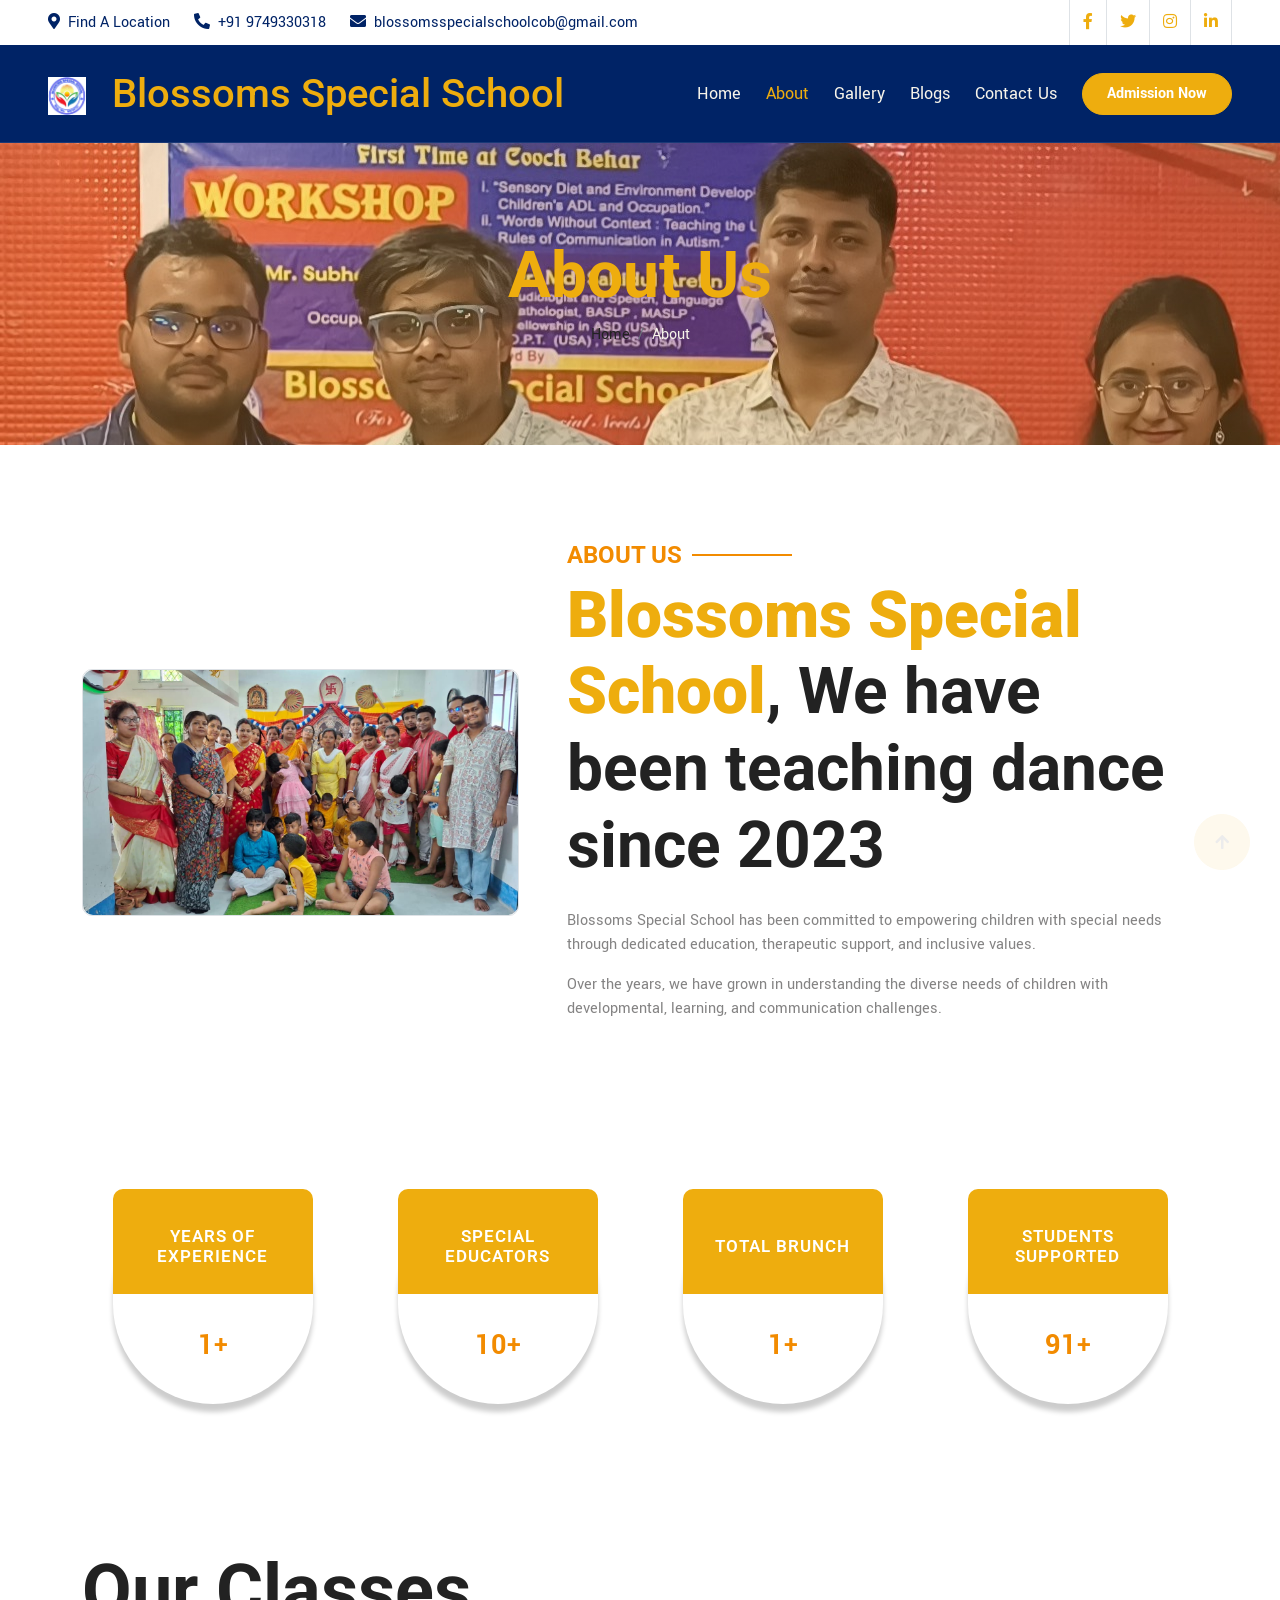
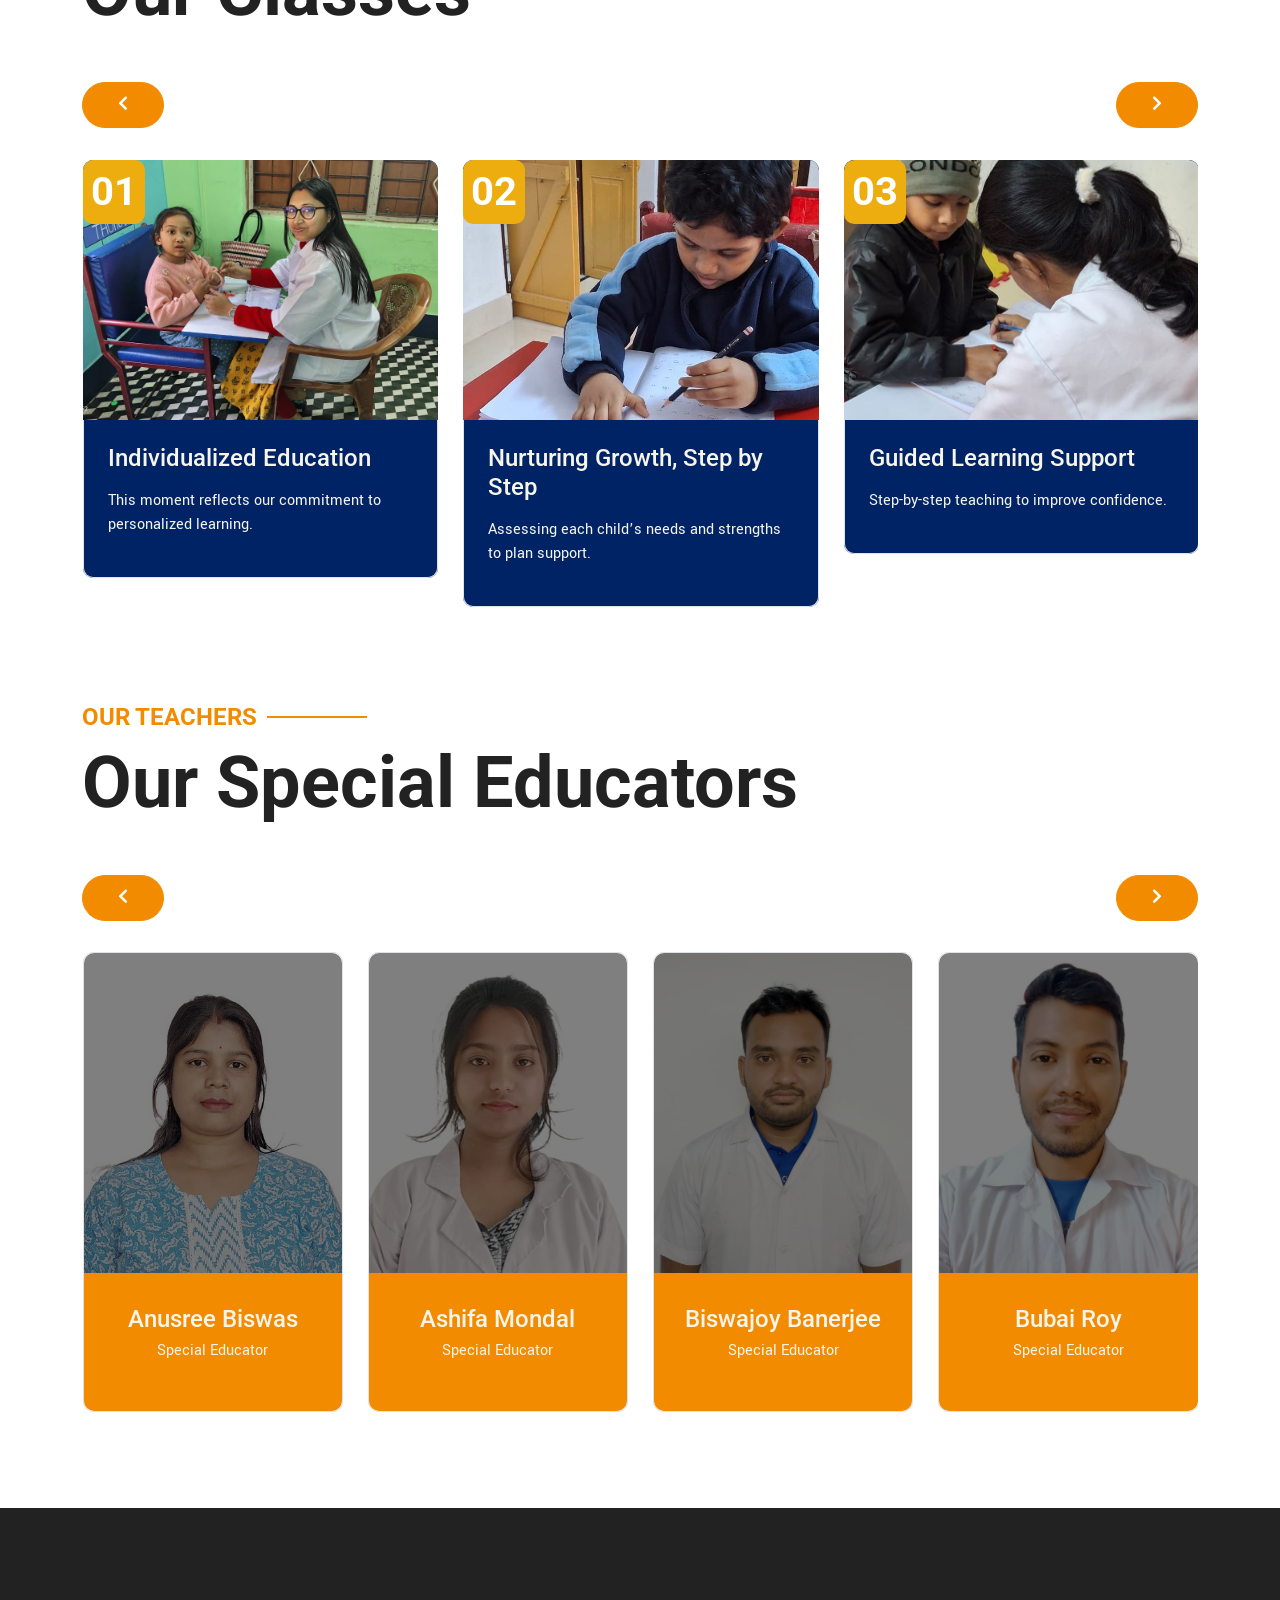
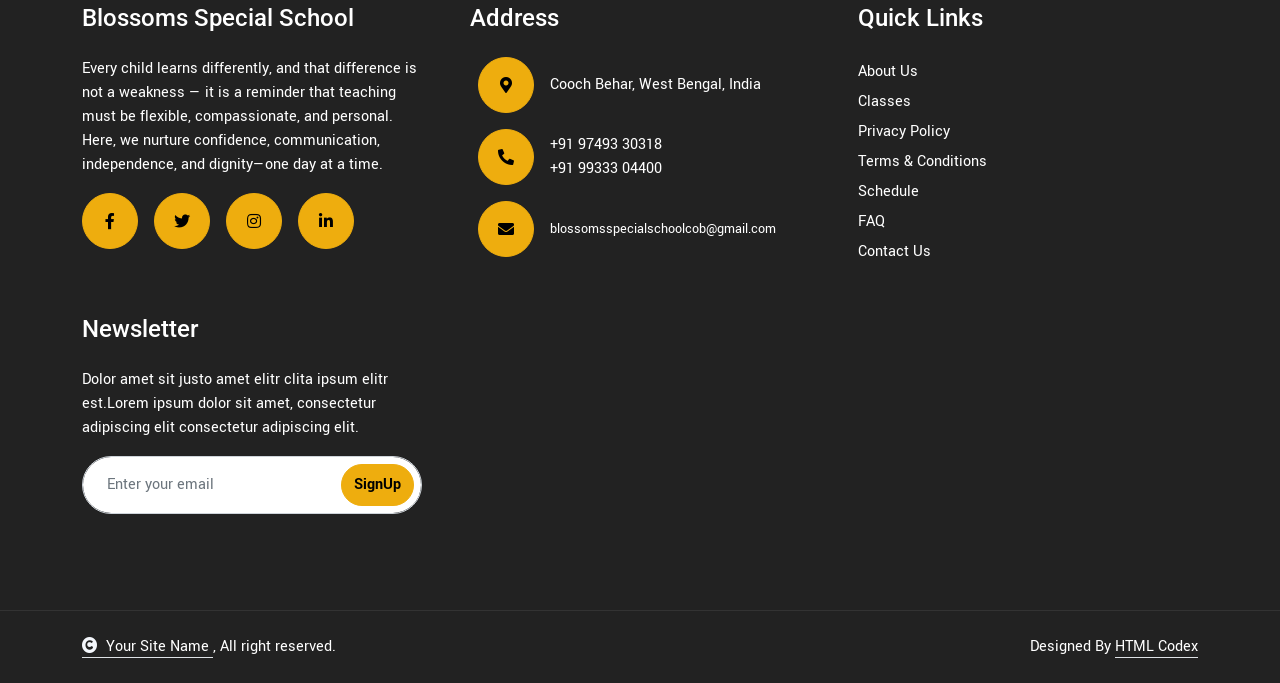
==== about.html @ 37777951 "dev" ====
<!DOCTYPE html>
<html lang="en">

    <head>
        <meta charset="utf-8">
        <title>Blossoms Special School</title>
        <link rel="shortcut icon" href="/img/logoBlosoms.jpeg" />
        <meta content="width=device-width, initial-scale=1.0" name="viewport">
        <meta content="" name="keywords">
        <meta content="" name="description">
        <link rel="preconnect" href="https://fonts.googleapis.com">
        <link rel="preconnect" href="https://fonts.gstatic.com" crossorigin>
        <link href="https://fonts.googleapis.com/css2?family=Roboto:wght@400;500;700&family=Yantramanav:wght@400;500;700&display=swap" rel="stylesheet"> 
        <link rel="stylesheet" href="https://use.fontawesome.com/releases/v5.15.4/css/all.css"/>
        <link href="https://cdn.jsdelivr.net/npm/bootstrap-icons@1.4.1/font/bootstrap-icons.css" rel="stylesheet">
        <link href="lib/animate/animate.min.css" rel="stylesheet">
        <link href="lib/owlcarousel/assets/owl.carousel.min.css" rel="stylesheet">
        <link href="lib/lightbox/css/lightbox.min.css" rel="stylesheet">
        <link href="css/bootstrap.min.css" rel="stylesheet">
        <link href="css/style.css" rel="stylesheet">
    </head>
    <body>


    <div id="site-header"></div>


    <!-- Header Start -->
    <div class="container-fluid bg-breadcrumb">
        <div class="container text-center py-5" style="max-width: 900px;">
            <h3 class="text-primary display-3 wow fadeInDown" data-wow-delay="0.1s">About Us</h3>
                <ol class="breadcrumb justify-content-center text-white mb-0 wow fadeInDown" data-wow-delay="0.3s">
                    <li class="breadcrumb-item"><a href="index.html" class="text-dark">Home</a></li>
                    <li class="breadcrumb-item active off-white-bg">About</li>
                </ol>    
            </div>
        </div>
    </div>
    <!-- Header End -->
	
    <div id="site-about"></div>
    <div id="site-footer"></div>
    <script src="https://ajax.googleapis.com/ajax/libs/jquery/3.6.4/jquery.min.js"></script>
    <script src="https://cdn.jsdelivr.net/npm/bootstrap@5.0.0/dist/js/bootstrap.bundle.min.js"></script>
    <script src="lib/wow/wow.min.js"></script>
    <script src="lib/easing/easing.min.js"></script>
    <script src="lib/waypoints/waypoints.min.js"></script>
    <script src="lib/counterup/counterup.min.js"></script>
    <script src="lib/owlcarousel/owl.carousel.min.js"></script>
    <script src="lib/lightbox/js/lightbox.min.js"></script>
    <script src="js/main.js"></script>
    <script src="js/layout.js"></script>
</body>

</html>
---- css/style.css ----
/*** Spinner Start ***/
/*** Spinner ***/
#spinner {
  opacity: 0;
  visibility: hidden;
  transition:
    opacity 0.5s ease-out,
    visibility 0s linear 0.5s;
  z-index: 99999;
}

#spinner.show {
  transition:
    opacity 0.5s ease-out,
    visibility 0s linear 0s;
  visibility: visible;
  opacity: 1;
}
/*** Spinner End ***/

.back-to-top {
  position: fixed;
  right: 30px;
  bottom: 30px;
  transition: 0.5s;
  z-index: 99;
}

/*** Button Start ***/
.btn {
  font-weight: 600;
  transition: 0.5s;
}

.btn-square {
  width: 32px;
  height: 32px;
}

.btn-sm-square {
  width: 34px;
  height: 34px;
}

.btn-md-square {
  width: 44px;
  height: 44px;
}

.btn-lg-square {
  width: 56px;
  height: 56px;
}

.btn-square,
.btn-sm-square,
.btn-md-square,
.btn-lg-square {
  padding: 0;
  display: flex;
  align-items: center;
  justify-content: center;
  font-weight: normal;
  border-radius: 50%;
}

.btn.btn-primary {
  box-shadow: inset 0 0 0 0 var(--bs-primary);
}

.btn.btn-primary:hover {
  box-shadow: inset 300px 0 0 0 var(--bs-light) !important;
  color: var(--bs-primary) !important;
}

.btn.btn-secondary {
  box-shadow: inset 0 0 0 0 var(--bs-primary);
}

.btn.btn-secondary:hover {
  box-shadow: inset 300px 0 0 0 var(--bs-primary);
  color: var(--bs-light) !important;
}

.btn-hover {
  transition: 0.5s;
}

.btn-hover:hover {
  color: var(--bs-secondary) !important;
}

/*** Sub Title Start ***/
.sub-title {
  position: relative;
  display: inline-block;
  text-transform: uppercase;
  color: var(--bs-primary);
}

.sub-title::before {
  content: "";
  width: 100px;
  position: absolute;
  top: 50%;
  right: 0;
  transform: translateY(-50%);
  margin-right: -110px;
  border: 1px solid var(--bs-secondary) !important;
}

/*** Topbar Start ***/
.fixed-top .container {
  transition: 0.5s;
}

.topbar {
  padding: 2px 10px 2px 20px;
  background: var(--bs-primary) !important;
}

.topbar a,
.topbar a i {
  transition: 0.5s;
}

.topbar a:hover,
.topbar a i:hover {
  color: var(--bs-secondary) !important;
}

@media (max-width: 576px) {
  .topbar {
    display: none;
  }
}
/*** Topbar End ***/

/*** Navbar ***/
.navbar-light .navbar-nav .nav-link {
  font-family: "Yantramanav", sans-serif;
  position: relative;
  margin-right: 25px;
  padding: 35px 0;
  /* color: var(--bs-dark) !important; */
  font-size: 18px;
  font-weight: 400;
  outline: none;
  transition: 0.5s;
}

.sticky-top.navbar-light .navbar-nav .nav-link {
  padding: 20px 0;
  color: var(--dark) !important;
  font-size: 18px !important;
}

.navbar-light .navbar-nav .nav-link:hover,
.navbar-light .navbar-nav .nav-link.active {
  color: var(--bs-primary) !important;
}

.navbar-light .navbar-brand img {
  max-height: 50px;
  transition: 0.5s;
}

.sticky-top.navbar-light .navbar-brand img {
  max-height: 45px;
}

.navbar .dropdown-toggle::after {
  border: none;
  content: "\f107";
  font-family: "Font Awesome 5 Free";
  font-weight: 600;
  vertical-align: middle;
  margin-left: 8px;
}

@media (min-width: 1200px) {
  .navbar .nav-item .dropdown-menu {
    display: block;
    visibility: hidden;
    top: 100%;
    transform: rotateX(-75deg);
    transform-origin: 0% 0%;
    border: 0;
    border-radius: 10px;
    transition: 0.5s;
    opacity: 0;
  }
}

.dropdown .dropdown-menu a:hover {
  background: var(--bs-primary);
  color: var(--bs-white);
}

.navbar .nav-item:hover .dropdown-menu {
  transform: rotateX(0deg);
  visibility: visible;
  background: var(--bs-light) !important;
  transition: 0.5s;
  opacity: 1;
}

@media (max-width: 991.98px) {
  .sticky-top.navbar-light {
    position: relative;
    background: var(--bs-white);
  }

  .navbar.navbar-expand-lg .navbar-toggler {
    padding: 10px 20px;
    border: 1px solid var(--bs-primary);
    color: var(--bs-primary);
  }

  .navbar-light .navbar-collapse {
    margin-top: 15px;
    border-top: 1px solid #dddddd;
  }

  .navbar-light .navbar-nav .nav-link,
  .sticky-top.navbar-light .navbar-nav .nav-link {
    padding: 10px 0;
    margin-left: 0;
    color: var(--bs-dark) !important;
  }

  .navbar-light .navbar-brand img {
    max-height: 45px;
  }
}

@media (min-width: 992px) {
  .navbar-light {
    position: absolute;
    width: 100%;
    top: 0;
    left: 0;
    border-bottom: 1px solid rgba(255, 255, 255, 0.1);
    z-index: 999;
  }

  .sticky-top.navbar-light {
    position: fixed;
    background: var(--bs-light) !important;
  }
  .navbar-light .navbar-nav .nav-link.nav-contact::before {
    display: none;
  }
}

/*** Carousel Hero Header Start ***/
.header-carousel {
  position: relative;
}

.header-carousel .owl-nav .owl-prev {
  position: absolute;
  width: 60px;
  height: 60px;
  top: 50%;
  left: 20px;
  transform: translateY(-50%);
  border-radius: 60px;
  background: var(--bs-primary);
  color: var(--bs-white);
  font-size: 26px;
  display: flex;
  align-items: center;
  justify-content: center;
  transition: 0.5s;
}

.header-carousel .owl-nav .owl-next {
  position: absolute;
  width: 60px;
  height: 60px;
  top: 50%;
  right: 20px;
  transform: translateY(-50%);
  border-radius: 60px;
  background: var(--bs-primary);
  color: var(--bs-white);
  font-size: 26px;
  display: flex;
  align-items: center;
  justify-content: center;
  transition: 0.5s;
}

.header-carousel .owl-nav .owl-prev,
.header-carousel .owl-nav .owl-next {
  transition: 0.5s;
}

.header-carousel .owl-nav .owl-prev:hover,
.header-carousel .owl-nav .owl-next:hover {
  box-shadow: inset 100px 0 0 0 var(--bs-light) !important;
  color: var(--bs-primary) !important;
}

@media (max-width: 576px) {
  .header-carousel .owl-nav .owl-prev,
  .header-carousel .owl-nav .owl-next {
    top: 630px;
    transition: 0.5s;
  }

  .header-carousel
    .header-carousel-item
    .carousel-caption
    .carousel-caption-content {
    width: 95% !important;
  }
}

.header-carousel .header-carousel-item,
.header-carousel .header-carousel-item img {
  position: relative;
  width: 100%;
  height: 700px;
  margin-top: 95px;
  display: block;
  object-fit: cover;
  transition: 0.5s;
}

@media (max-width: 992px) {
  .header-carousel .header-carousel-item,
  .header-carousel .header-carousel-item img {
    margin-top: 0;
    transition: 0.5s;
  }
}

@media (min-width: 992px) {
  .header-carousel .owl-nav .owl-prev,
  .header-carousel .owl-nav .owl-next {
    margin-top: 50px;
  }
}

.header-carousel .header-carousel-item .carousel-caption {
  width: 100%;
  height: 100%;
  position: absolute;
  top: 0;
  left: 0;
  padding: 100px 0;
  display: flex;
  align-items: center;
  justify-content: center;
  background: rgba(0, 0, 0, 0.5);
}

.header-carousel
  .header-carousel-item
  .carousel-caption
  .carousel-caption-content {
  position: relative;
  width: 75%;
}
/*** Carousel Hero Header End ***/

/*** Single Page Hero Header Start ***/
.bg-breadcrumb {
  position: relative;
  padding: 145px 0 50px 0;
  background:
    linear-gradient(rgba(242, 139, 0, 0.2), rgba(242, 139, 0, 0.3)),
    url(../img/breadcrumb2.jpeg);
  background-position: center top;
  background-repeat: no-repeat;
  background-attachment: fixed;
}

@media (max-width: 992px) {
  .bg-breadcrumb {
    padding-top: 50px;
  }
}
/*** Single Page Hero Header End ***/

/*** Counter Facts Start ***/

.counter-facts {
  background:
    linear-gradient(rgba(255, 255, 255, 0.8), rgba(255, 255, 255, 0.7)),
    url(../img/abouSchool.jpeg);
  background-size: cover;
  background-attachment: fixed;
  background-position: center center;
  background-repeat: no-repeat;
}

.counter-facts .counter {
  position: relative;
  text-align: center;
  width: 200px;
  min-height: 215px;
  padding: 10px 15px;
  margin: 0 auto;
  border-radius: 100px;
  box-shadow: 0 8px 5px rgba(0, 0, 0, 0.2);
  background: var(--bs-white);
}

.counter-facts .counter:before {
  content: "";
  position: absolute;
  height: 105px;
  width: 100%;
  left: 0;
  top: 0;
  border-radius: 10px 10px 0 0;
  background-color: var(--bs-primary);
}
.counter-facts .counter .counter-icon {
  position: relative;
  width: 120px;
  height: 100px;
  border-radius: 10px 10px 0 0;
  font-size: 50px;
  line-height: 90px;
  color: var(--bs-primary) !important;
  display: flex;
}

.counter-facts .counter h3 {
  color: var(--bs-white);
  font-size: 17px;
  font-weight: 600;
  letter-spacing: 1px;
  text-transform: uppercase;
  margin: 0 0 5px 0;
  display: flex;
}
.counter-facts .counter .counter-value {
  font-size: 30px;
  font-weight: 700;
  display: block;
  color: var(--bs-secondary);
}

@media screen and (max-width: 1200px) {
  .counter-facts .counter {
    margin-bottom: 40px;
  }
}
/*** Counter Facts End ***/

/*** Training Start ***/
.training-carousel .owl-stage-outer {
  margin-top: 30px;
}

.training-carousel .owl-nav .owl-prev,
.training-carousel .owl-nav .owl-next {
  position: absolute;
  top: 0;
  padding: 10px 35px;
  border: 1px solid var(--bs-secondary);
  color: var(--bs-white);
  background: var(--bs-secondary);
  border-radius: 50px;
  transition: 0.5s;
}

.training-carousel .owl-nav .owl-prev {
  left: 0 !important;
}

.training-carousel .owl-nav .owl-next {
  right: 0;
}

.training-carousel .owl-nav .owl-prev:hover,
.training-carousel .owl-nav .owl-next:hover {
  box-shadow: inset 100px 0 0 0 var(--bs-light) !important;
  color: var(--bs-primary) !important;
}

.training .training-item .training-img {
  position: relative;
  overflow: hidden;
  transition: 0.5s;
}

.training .training-item .training-img img {
  transition: 0.5s;
}

.training .training-item:hover .training-img img {
  transform: scale(1.2);
}
/*** Training End ***/

/*** Dance Class Start ***/
.class-carousel .owl-stage-outer {
  margin-top: 30px;
}

.class-carousel .owl-nav .owl-prev,
.class-carousel .owl-nav .owl-next {
  position: absolute;
  top: 0;
  padding: 10px 35px;
  border: 1px solid var(--bs-secondary);
  color: var(--bs-white);
  background: var(--bs-secondary);
  border-radius: 50px;
  transition: 0.5s;
}

.class-carousel .owl-nav .owl-prev {
  left: 0 !important;
}

.class-carousel .owl-nav .owl-next {
  right: 0;
}

.class-carousel .owl-nav .owl-prev:hover,
.class-carousel .owl-nav .owl-next:hover {
  box-shadow: inset 100px 0 0 0 var(--bs-light) !important;
  color: var(--bs-primary) !important;
}

.class .class-item .class-img {
  position: relative;
  overflow: hidden;
  transition: 0.5s;
}

.class .class-item .class-img img {
  transition: 0.5s;
}

.class .class-item:hover .class-img img {
  transform: scale(1.3);
}
/*** Dance Class End ***/

/*** Blog Start ***/
.blog-carousel .owl-stage-outer {
  margin-top: 30px;
}

.blog-carousel .owl-nav .owl-prev,
.blog-carousel .owl-nav .owl-next {
  position: absolute;
  top: 1px;
  padding: 10px 35px;
  border: 1px solid var(--bs-secondary);
  color: var(--bs-white);
  background: var(--bs-secondary);
  border-radius: 50px;
  transition: 0.5s;
}

.blog-carousel .owl-nav .owl-prev {
  left: 0 !important;
}

.blog-carousel .owl-nav .owl-next {
  right: 0;
}

.blog-carousel .owl-nav .owl-prev:hover,
.blog-carousel .owl-nav .owl-next:hover {
  box-shadow: inset 100px 0 0 0 var(--bs-light) !important;
  color: var(--bs-primary) !important;
}

.blog .blog-item .blog-img {
  position: relative;
  overflow: hidden;
  transition: 0.5s;
}

.blog .blog-item .blog-img img {
  transition: 0.5s;
}

.blog .blog-item:hover .blog-img img {
  transform: scale(1.3);
}
/*** Blog End ***/

/*** Team Start ***/
.team-carousel .owl-stage-outer {
  margin-top: 30px;
}
.team-carousel .owl-nav .owl-prev,
.team-carousel .owl-nav .owl-next {
  position: absolute;
  top: 1px;
  padding: 10px 35px;
  border: 1px solid var(--bs-secondary);
  color: var(--bs-white);
  background: var(--bs-secondary);
  border-radius: 50px;
  transition: 0.5s;
}

.team-carousel .owl-nav .owl-prev {
  left: 0 !important;
}

.team-carousel .owl-nav .owl-next {
  right: 0;
}

.team-carousel .owl-nav .owl-prev:hover,
.team-carousel .owl-nav .owl-next:hover {
  box-shadow: inset 100px 0 0 0 var(--bs-light) !important;
  color: var(--bs-primary) !important;
}

.team .team-carousel .team-item .team-img {
  position: relative;
  overflow: hidden;
  width: 100%;
  height: 100%;
}

.team .team-carousel .team-item .team-img::after {
  content: "";
  position: absolute;
  top: 0;
  left: 0;
  width: 100%;
  height: 100%;
  background: rgba(0, 0, 0, 0.5);
  transition: 0.5s;
  z-index: 2;
}

.team .team-carousel .team-item .team-img .team-icon {
  position: absolute;
  bottom: -100%;
  left: 50%;
  transform: translateX(-50%);
  padding: 25px;
  display: flex;
  opacity: 0;
  transition: 0.5s;
  z-index: 3;
}

.team .team-carousel .team-item:hover .team-img .team-icon {
  bottom: 0;
  left: 50%;
  transform: translateX(-50%);
  opacity: 1;
}

.team .team-carousel .team-item .team-content {
  position: relative;
  background: var(--bs-secondary);
  border-bottom-left-radius: 10px;
  border-bottom-right-radius: 10px;
  z-index: 1;
  transition: 0.5s;
}

.team .team-carousel .team-item .team-content::after {
  content: "";
  position: absolute;
  bottom: 0;
  left: 0;
  width: 100%;
  height: 0;
  background: var(--bs-primary) !important;
  border-bottom-left-radius: 10px;
  border-bottom-right-radius: 10px;
  transition: 0.5s;
  z-index: -1;
}

.team .team-carousel .team-item:hover .team-content a,
.team .team-carousel .team-item:hover .team-content p {
  color: var(--bs-white) !important;
}

.team .team-carousel .team-item:hover .team-content::after {
  height: 100% !important;
}

.team .team-carousel .team-item .team-img img {
  transition: 0.5s;
}

.team .team-carousel .team-item:hover .team-img img {
  transform: scale(1.1);
}
/*** Team End ***/

/*** Vidie Gallery Start ***/
/*** Youtube Video start ***/
.gallery .tab-class {
  text-align: start !important;
}

.gallery .nav-item {
  align-items: center;
  justify-content: center;
  margin-right: 20px;
}

.gallery .nav-item a span {
  display: flex;
  align-items: center;
  justify-content: center;
}

.gallery .nav-item a.active {
  background: var(--bs-primary) !important;
}

.gallery .nav-item a.active span {
  color: var(--bs-white) !important;
}

.video {
  position: relative;
}

.video .btn-play {
  position: absolute;
  z-index: 3;
  top: 50%;
  left: 50%;
  transform: translate(-50%, -50%);
  box-sizing: content-box;
  display: block;
  width: 23px;
  height: 44px;
  border-radius: 50%;
  transition: 0.5s;
}

.video .btn-play:before {
  content: "";
  position: absolute;
  z-index: 0;
  left: 50%;
  top: 50%;
  transform: translate(-50%, -50%);
  display: block;
  width: 70px;
  height: 70px;
  background: var(--bs-white);
  border-radius: 50%;
  animation: pulse-border 1500ms ease-out infinite;
  transition: 0.5s;
}

.video .btn-play:after {
  content: "";
  position: absolute;
  z-index: 1;
  left: 50%;
  top: 50%;
  transform: translate(-50%, -50%);
  display: block;
  width: 50px;
  height: 50px;
  background: var(--bs-secondary);
  border-radius: 50%;
  transition: all 300ms;
}

.video .btn-play span {
  display: block;
  position: relative;
  z-index: 3;
  width: 0;
  height: 0;
  border-left: 23px solid var(--bs-primary);
  border-top: 12px solid transparent;
  border-bottom: 12px solid transparent;
  margin-left: 5px;
}

@keyframes pulse-border {
  0% {
    transform: translateX(-50%) translateY(-50%) translateZ(0) scale(1);
    opacity: 1;
  }

  100% {
    transform: translateX(-50%) translateY(-50%) translateZ(0) scale(1.5);
    opacity: 0;
  }
}

#videoModal {
  z-index: 99999;
}

#videoModal .modal-dialog {
  position: relative;
  max-width: 800px;
  margin: 60px auto 0 auto;
}

#videoModal .modal-body {
  position: relative;
  padding: 0px;
}

#videoModal .close {
  position: absolute;
  width: 30px;
  height: 30px;
  right: 0px;
  top: -30px;
  z-index: 999;
  font-size: 30px;
  font-weight: normal;
  color: #ffffff;
  background: #000000;
  opacity: 1;
}
/*** Youtube Video End ***/

/*** Vidieo Gallery End ***/

/*** Testimonial Start ***/
.testimonial-carousel .owl-stage-outer {
  margin-top: 30px;
}
.testimonial-carousel .owl-nav .owl-prev,
.testimonial-carousel .owl-nav .owl-next {
  position: absolute;
  top: 1px;
  padding: 10px 35px;
  border: 1px solid var(--bs-secondary);
  color: var(--bs-white);
  background: var(--bs-secondary);
  border-radius: 50px;
  transition: 0.5s;
}

.testimonial-carousel .owl-nav .owl-prev {
  left: 0 !important;
}

.testimonial-carousel .owl-nav .owl-next {
  right: 0;
}

.testimonial-carousel .owl-nav .owl-prev:hover,
.testimonial-carousel .owl-nav .owl-next:hover {
  box-shadow: inset 100px 0 0 0 var(--bs-light) !important;
  color: var(--bs-primary) !important;
}
/*** Testimonial End ***/

/*** Contact Start ***/
.contact button.btn.btn-primary.w-100:hover {
  box-shadow: inset 700px 0 0 0 var(--bs-light) !important;
  color: var(--bs-primary) !important;
}
/*** Contact End ***/

/*** Footer Start ***/
.footer {
  background: var(--bs-dark);
}

.footer .footer-item .footer-link {
  line-height: 30px;
  color: var(--bs-white);
  transition: 0.5s;
}

.footer .footer-item .footer-link:hover {
  letter-spacing: 1px;
  color: var(--bs-primary) !important;
}
/*** Footer End ***/

/*** copyright Start ***/
.copyright {
  border-top: 1px solid rgba(255, 255, 255, 0.08);
  background: var(--bs-dark) !important;
}
/*** copyright end ***/

.off-white-bg {
  color: #f7f4ea !important;
}

.training-carousel .training-item {
  height: 100%;
  display: flex;
  flex-direction: column;
}

.training-img {
  height: 260px;
  overflow: hidden;
  position: relative;
  flex: 0 0 auto;
}

.training-img img {
  width: 100%;
  height: 100%;
  object-fit: cover;
  display: block;
}

.training-item .rounded-bottom {
  flex: 1 1 auto;
  display: flex;
  flex-direction: column;
}

.training-item .rounded-bottom p {
  flex: 1 1 auto;
  margin-bottom: 1rem;
}

.training-item .btn {
  margin-top: auto;
}

.training-item .h4 {
  text-decoration: none;
}

.team-carousel .team-item {
  height: 460px !important;
  display: flex !important;
  flex-direction: column !important;
}

.team-carousel .team-img {
  height: 320px !important;
  overflow: hidden !important;
  flex: 0 0 320px !important;
  background: #6c757d;
}

.team-carousel .team-img img {
  width: 100% !important;
  height: 100% !important;
  max-width: 100% !important;
  max-height: 100% !important;
  object-fit: cover !important;
  object-position: center top !important;
  display: block !important;
}

.team-carousel .team-content {
  flex: 1 1 auto !important;
  display: flex !important;
  flex-direction: column !important;
  justify-content: center !important;
  padding: 16px !important;
  text-align: center;
}

.team-carousel .team-content .h4 {
  margin-bottom: 6px;
  text-decoration: none;
}
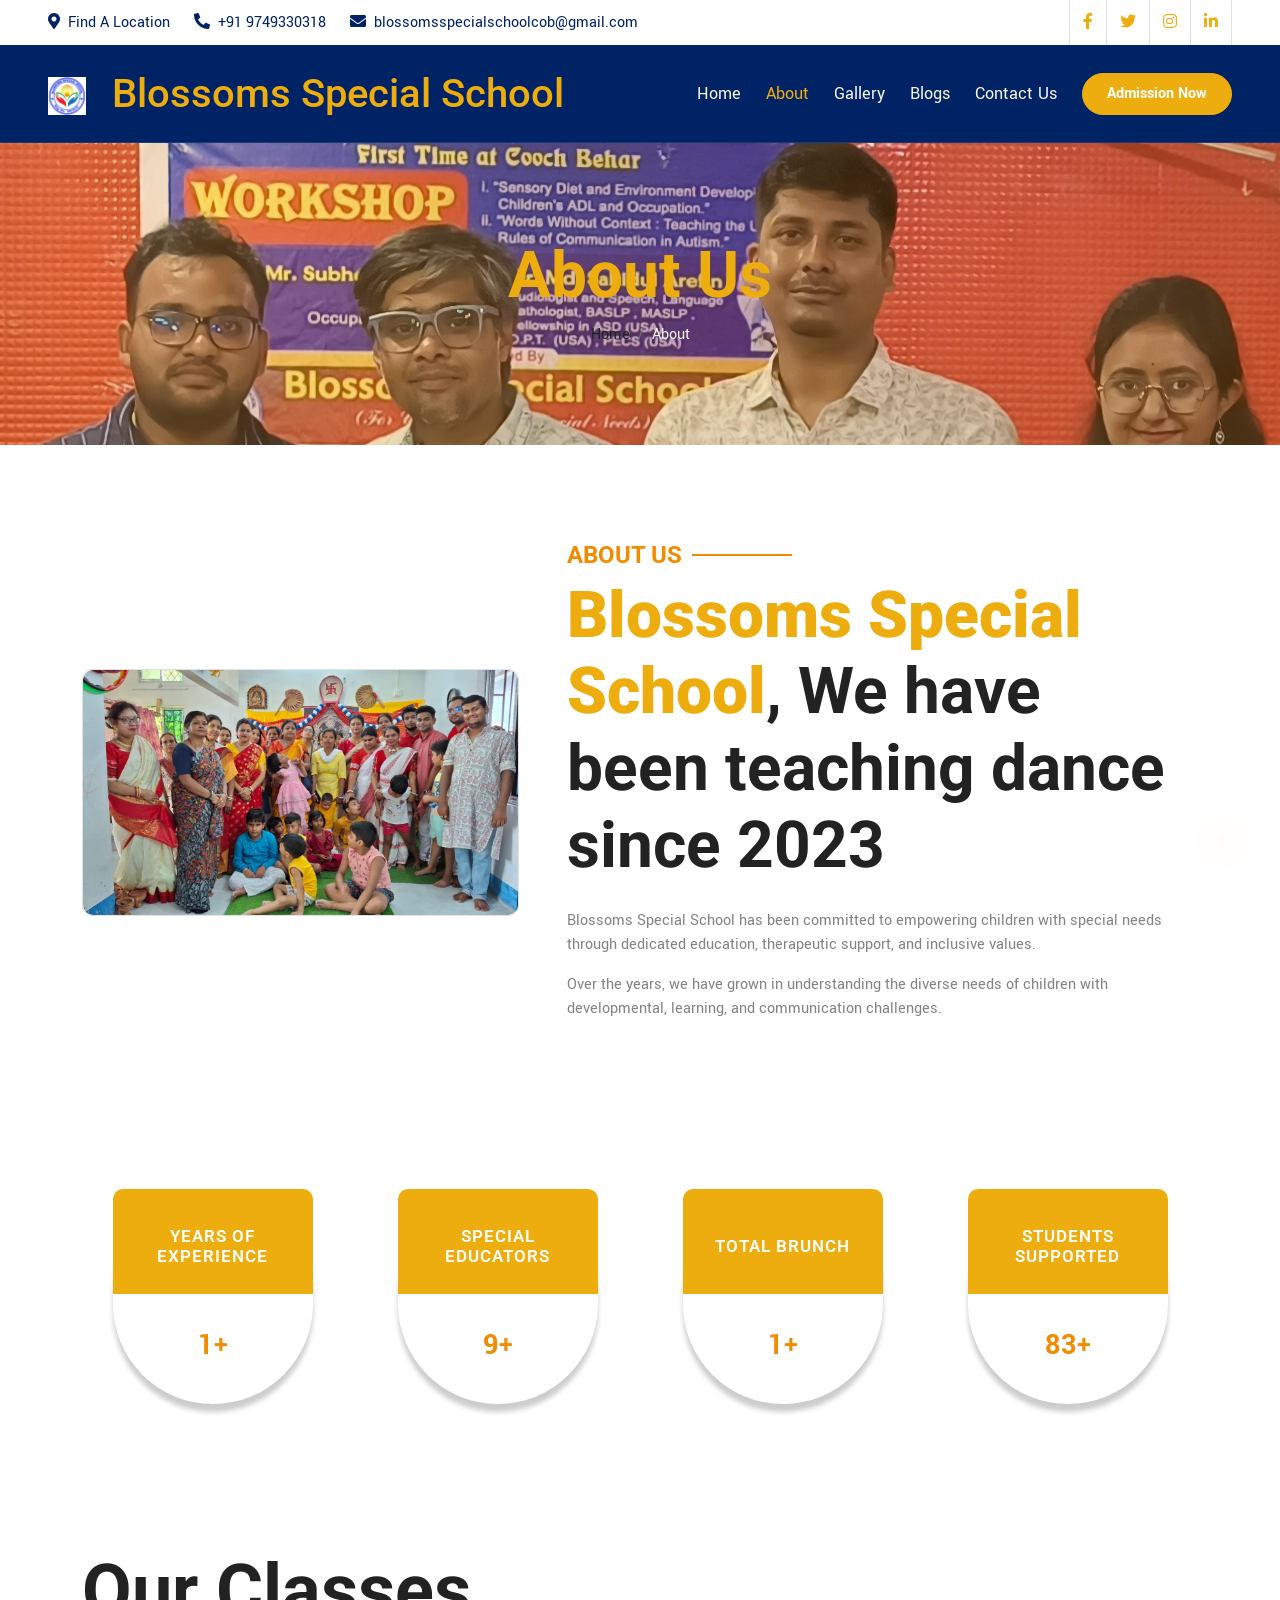
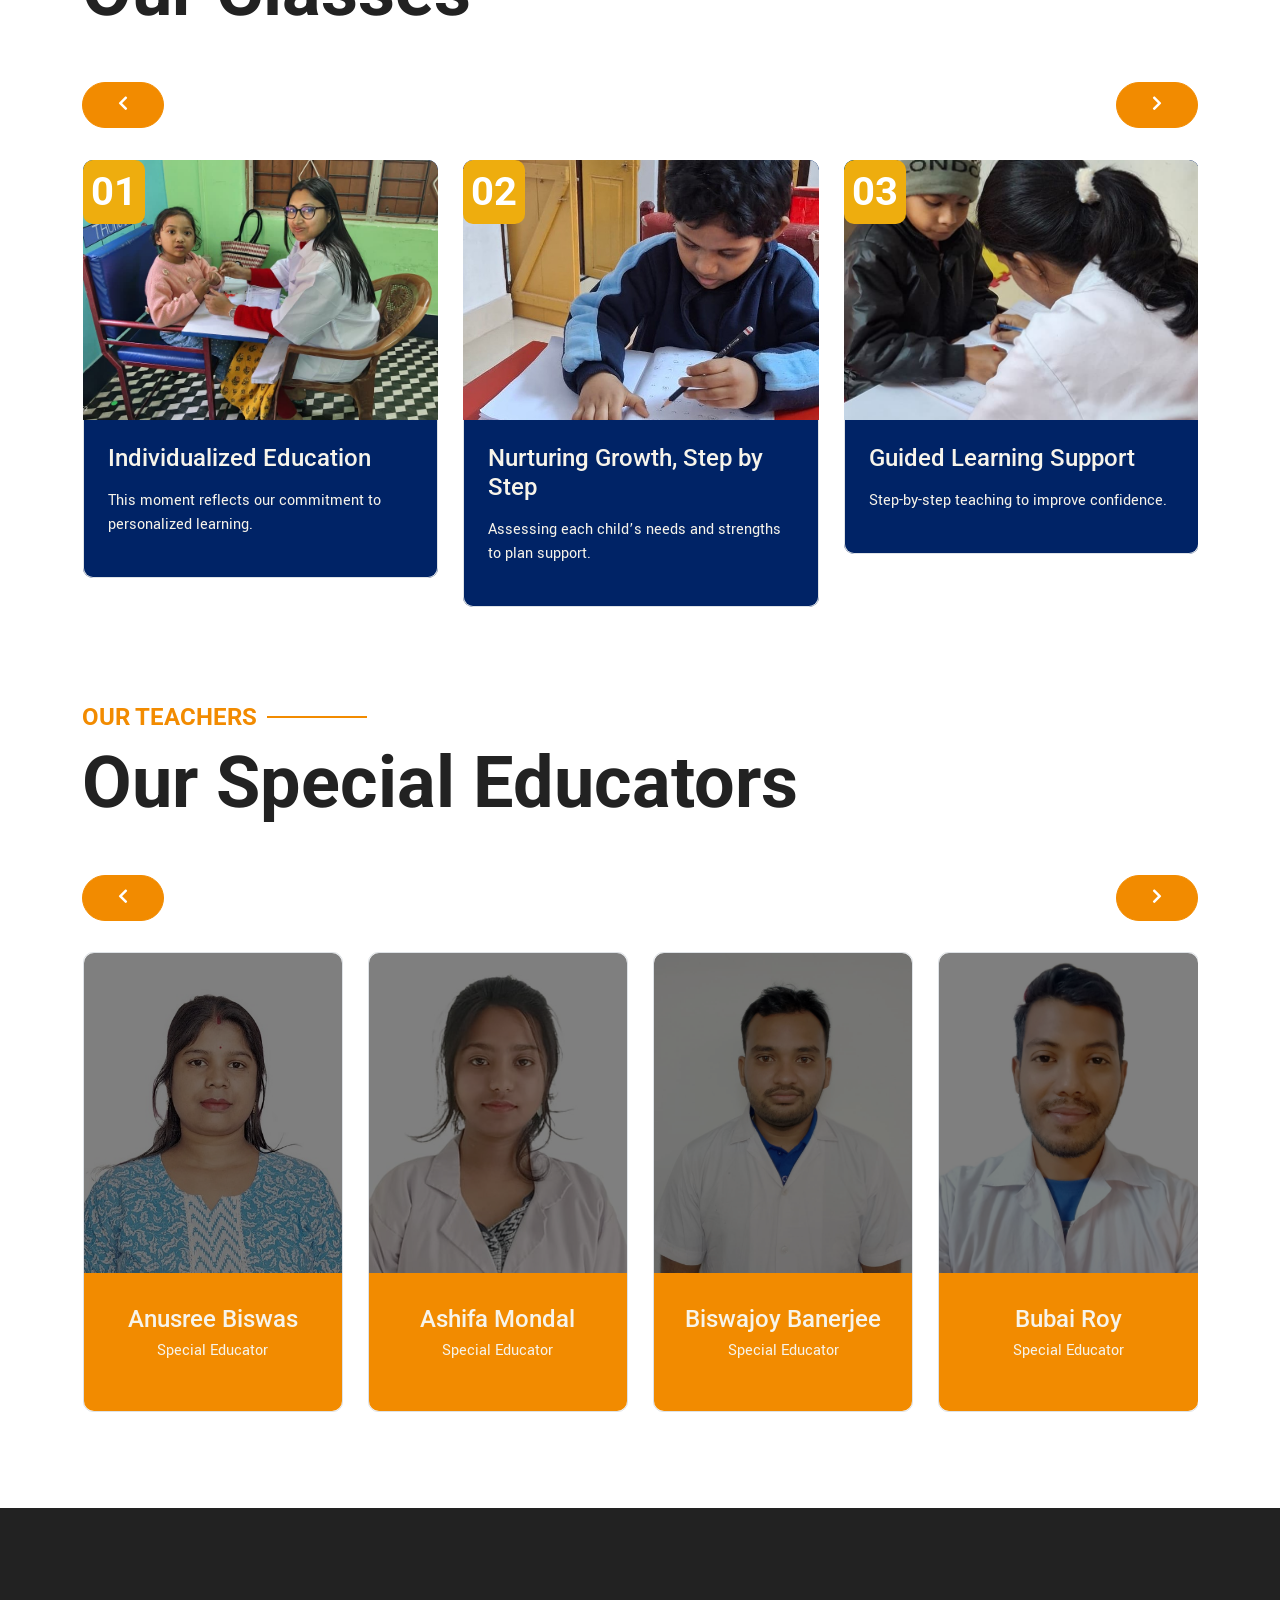
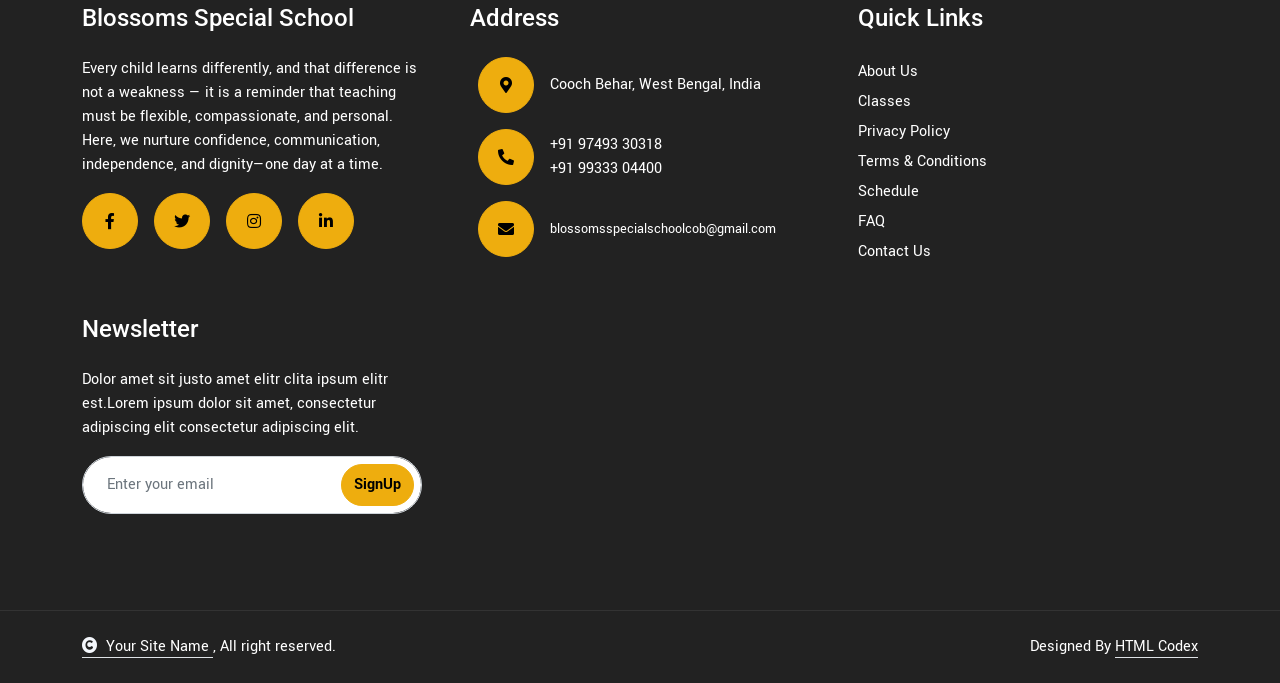
==== commit 3c4ec308: "file route fix" ====
--- a/about.html
+++ b/about.html
@@ -4,7 +4,7 @@
     <head>
         <meta charset="utf-8">
         <title>Blossoms Special School</title>
-        <link rel="shortcut icon" href="/img/logoBlosoms.jpeg" />
+        <link rel="shortcut icon" href="./img/logoBlosoms.jpeg" />
         <meta content="width=device-width, initial-scale=1.0" name="viewport">
         <meta content="" name="keywords">
         <meta content="" name="description">
